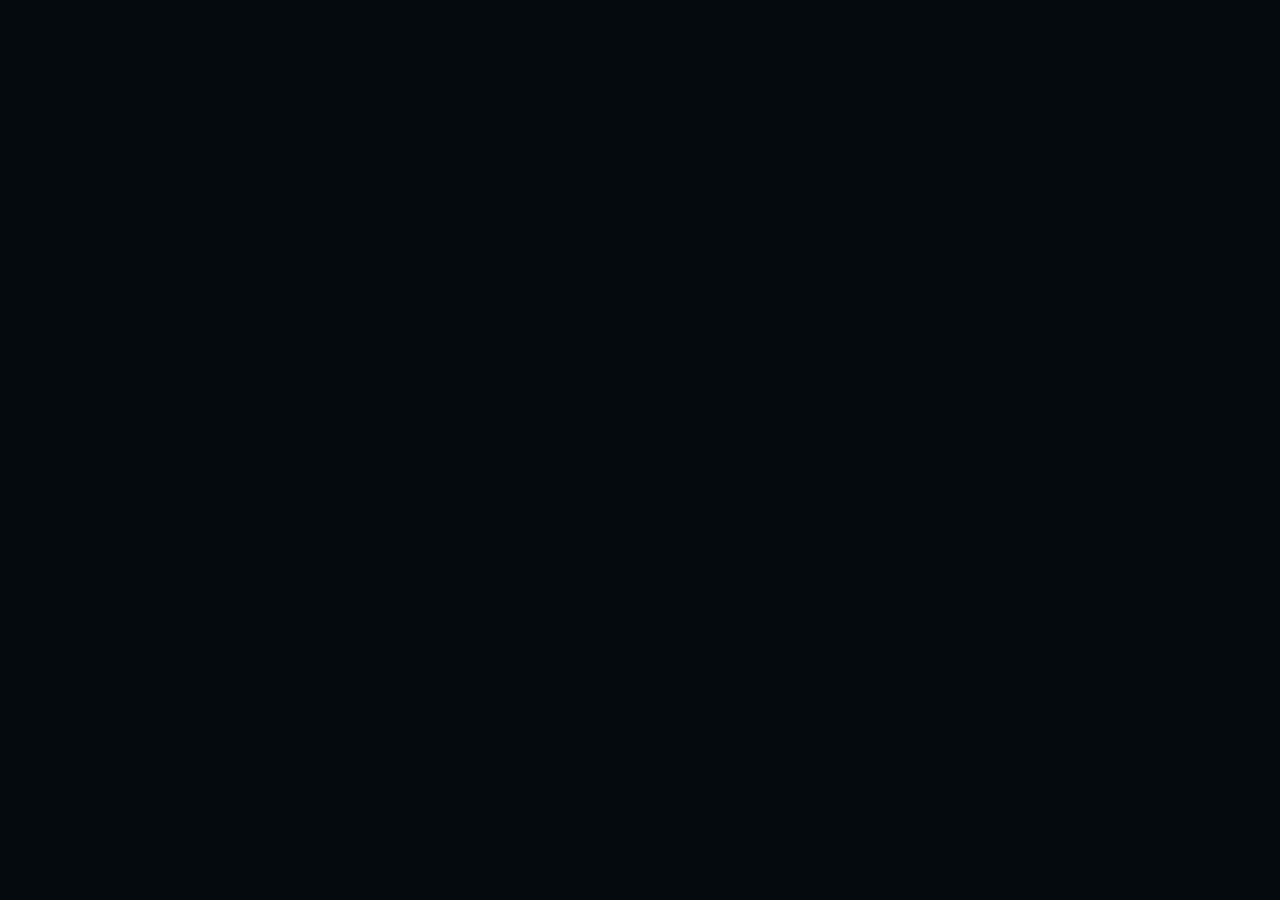
==== animated-objects/index.html @ 1600dea6 "'CSS Animated Objects'  basic setup" ====
<!DOCTYPE html>
<html lang="en">
<head>
    <meta charset="UTF-8">
    <meta name="viewport" content="width=device-width, initial-scale=1.0">
    <link rel="stylesheet" href="css/styles.css">
    <title>Animated Objects</title>
</head>
<body>

<section class="animated-icons-container">
    <div class="animated-icon-1"></div>
    <div class="animated-icon-2"></div>
    <div class="animated-icon-3"></div>
</section>
    
</body>
</html>
---- animated-objects/css/styles.css ----
* {
    margin: 0;
    padding: 0;
    box-sizing: border-box;
    user-select: none;
} 

body {
    background-color: hsl(210, 50%, 4%);
    color: white;
}

.animated-icons-container {
    position: fixed;
    inset: 0;
    display: grid;
    grid-template-columns: repeat(3,1fr);
    place-items: center;
}
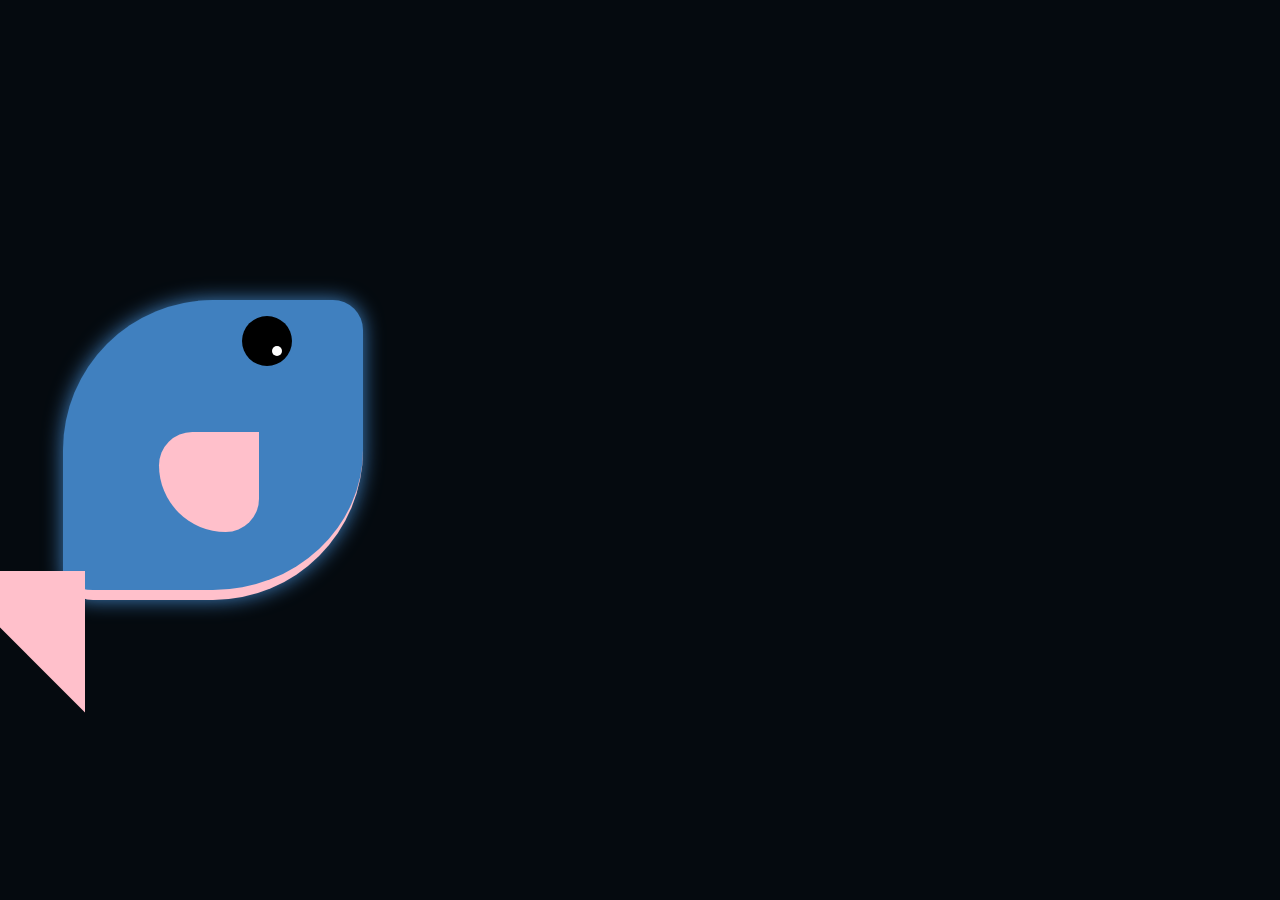
==== commit 2fb8a2b2: "basic animated fish" ====
--- a/animated-objects/index.html
+++ b/animated-objects/index.html
@@ -9,9 +9,19 @@
 <body>
 
 <section class="animated-icons-container">
-    <div class="animated-icon-1"></div>
-    <div class="animated-icon-2"></div>
-    <div class="animated-icon-3"></div>
+    <div class="animated-icon-1 artboard-1">
+        <div class="eye">
+            <div class="pupil"></div>
+        </div>
+        <div class="fin"></div>
+        <div class="tail"></div>
+    </div>
+    <div class="animated-icon-2">
+        <div class="icon-artboard-2"></div>
+    </div>
+    <div class="animated-icon-3">
+        <div class="icon-artboard-3"></div>
+    </div>
 </section>
     
 </body>
--- a/animated-objects/css/styles.css
+++ b/animated-objects/css/styles.css
@@ -16,4 +16,75 @@
     display: grid;
     grid-template-columns: repeat(3,1fr);
     place-items: center;
-}+}
+
+.artboard-1 {
+    position: relative;
+}
+
+.animated-icon-1 {
+    width: 300px;
+    height: 300px;
+    background-color: hsl(210, 50%, 50%);
+    border-radius: 50% 10% 50% 10%;
+    animation: swim 1.5s ease-in-out infinite;
+    border-bottom: pink solid 10px;
+    box-shadow: 0 0 20px hsl(210, 50%, 50%);
+}
+
+.eye {
+    position: absolute;
+    background: black;
+    width: 50px;
+    height: 50px;
+    border-radius: 50%;
+    top: 14%;
+    left: 68%;
+    transform: translate(-50%, -50%);
+}
+
+.pupil {
+    position: absolute;
+    background: white;
+    width: 10px;
+    height: 10px;
+    border-radius: 50%;
+    top: 60%;
+    left: 60%;
+}
+
+.fin {
+    position: absolute;
+    width: 100px;
+    height: 100px;
+    background-color: pink;
+    border-radius: 50% 0% 50% 100%;
+    left: 32%;
+    bottom: 20%;
+}
+
+.tail {
+    position: absolute;
+    left: 0;
+    bottom: 0;
+    border-color: transparent transparent pink transparent;
+    border-style: solid;
+    border-width: 100px;
+    left: -26%;
+    bottom: -28%;
+    transform: rotate(45deg);
+}
+
+@keyframes swim {
+
+    0% {
+        transform: rotate(45deg) translateX(0) translateY(0);
+    }
+    50% {
+        transform: rotate(45deg) translateX(28px) translateY(20px);
+    }
+    100% {
+        transform: rotate(45deg) translateX(0) translateY(0);
+    }
+
+}
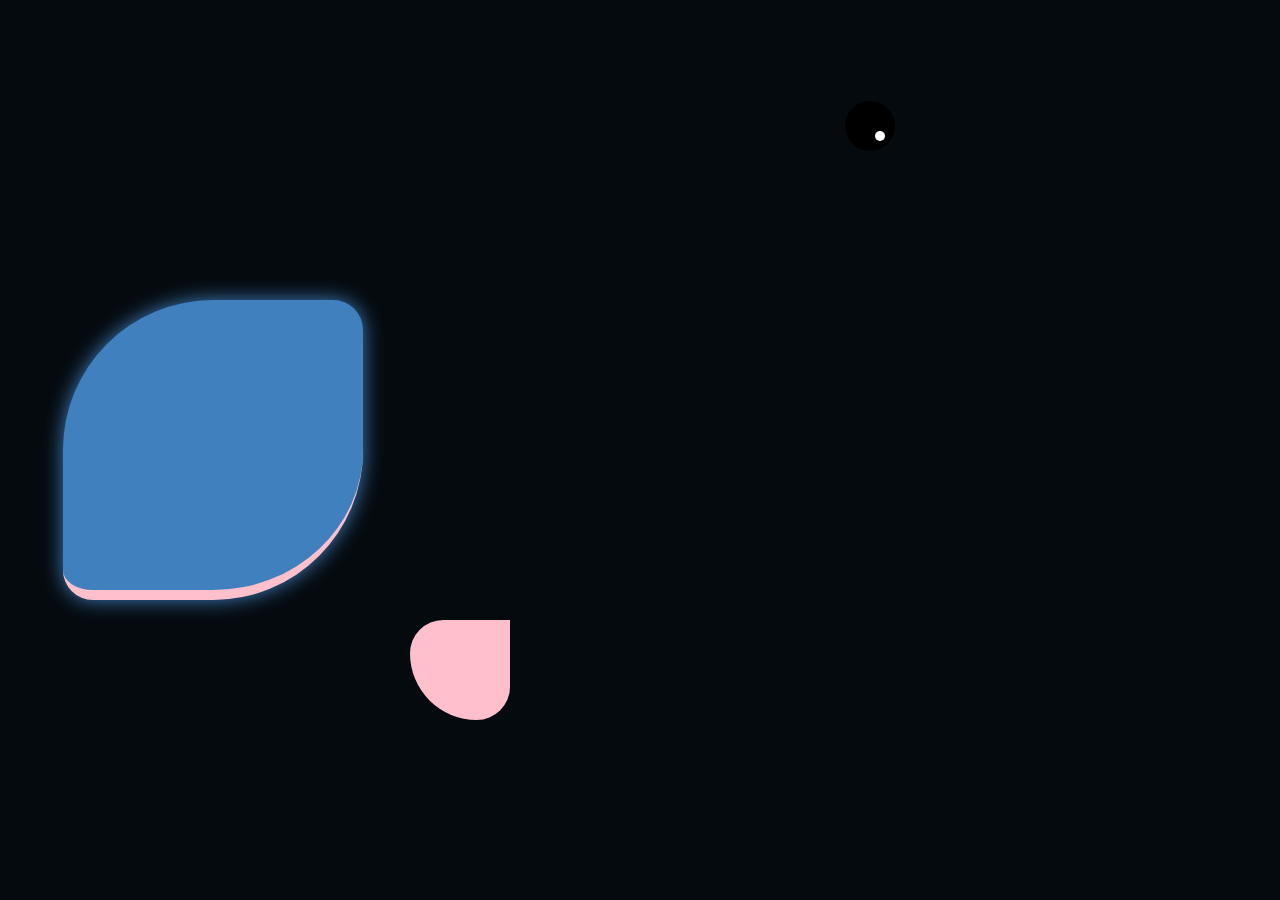
==== commit 3b8e7e93: "added artboard class to the icons" ====
--- a/animated-objects/index.html
+++ b/animated-objects/index.html
@@ -9,17 +9,17 @@
 <body>
 
 <section class="animated-icons-container">
-    <div class="animated-icon-1 artboard-1">
+    <div class="animated-icon-1 artboard">
         <div class="eye">
             <div class="pupil"></div>
         </div>
         <div class="fin"></div>
         <div class="tail"></div>
     </div>
-    <div class="animated-icon-2">
+    <div class="animated-icon-2 artboard">
         <div class="icon-artboard-2"></div>
     </div>
-    <div class="animated-icon-3">
+    <div class="animated-icon-3 artboard">
         <div class="icon-artboard-3"></div>
     </div>
 </section>
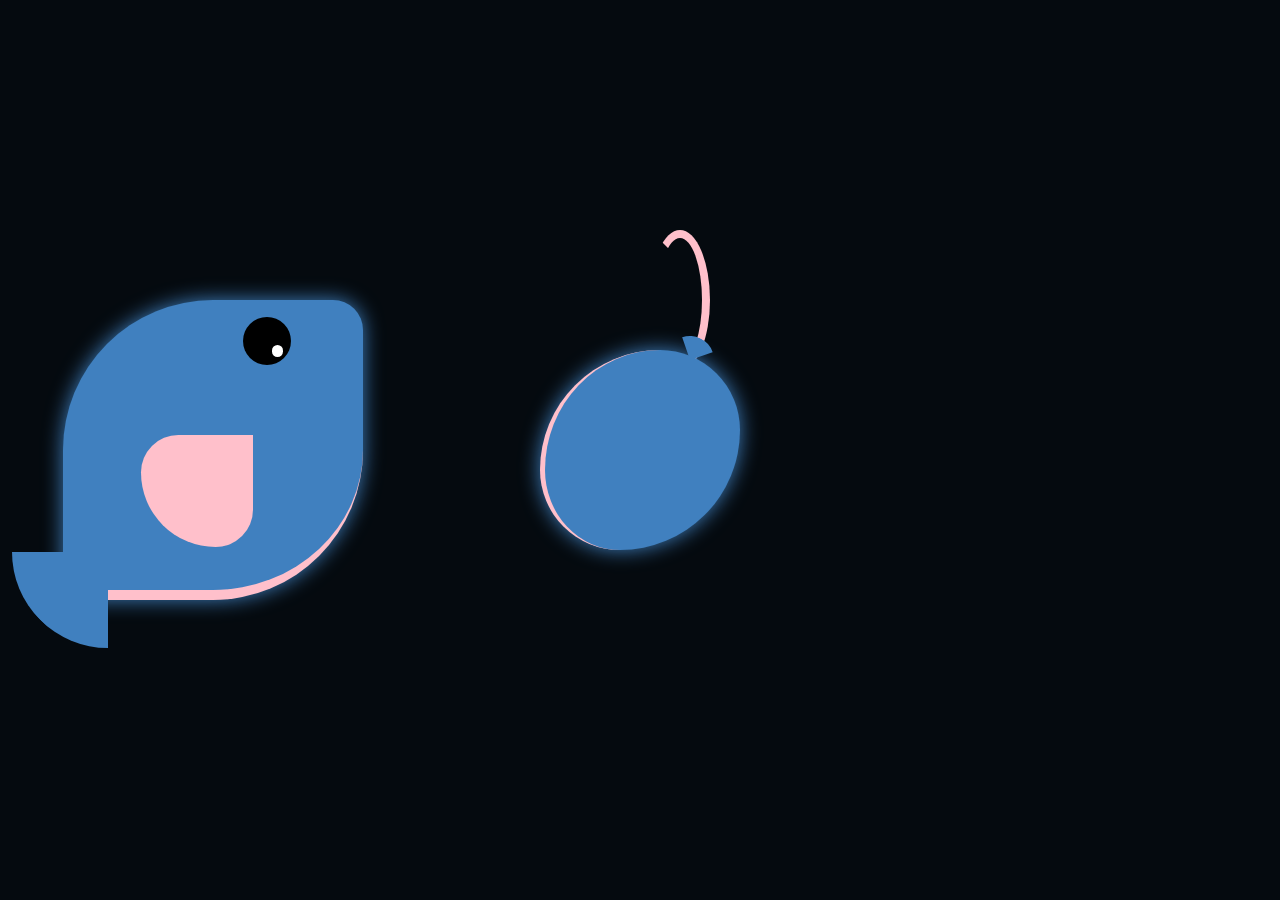
==== commit 33385a78: "balloon animation" ====
--- a/animated-objects/index.html
+++ b/animated-objects/index.html
@@ -17,7 +17,11 @@
         <div class="tail"></div>
     </div>
     <div class="animated-icon-2 artboard">
-        <div class="icon-artboard-2"></div>
+        <div class="icon-artboard-2">
+        <div class="balloon"></div>
+        <div class="balloon-string"></div>
+        <div class="balloon-neck"></div>
+    </div>
     </div>
     <div class="animated-icon-3 artboard">
         <div class="icon-artboard-3"></div>
--- a/animated-objects/css/styles.css
+++ b/animated-objects/css/styles.css
@@ -18,7 +18,7 @@
     place-items: center;
 }
 
-.artboard-1 {
+.artboard {
     position: relative;
 }
 
@@ -35,8 +35,8 @@
 .eye {
     position: absolute;
     background: black;
-    width: 50px;
-    height: 50px;
+    width: 3rem;
+    height: 3rem;
     border-radius: 50%;
     top: 14%;
     left: 68%;
@@ -46,8 +46,8 @@
 .pupil {
     position: absolute;
     background: white;
-    width: 10px;
-    height: 10px;
+    width: .7rem;
+    height: .7rem;
     border-radius: 50%;
     top: 60%;
     left: 60%;
@@ -55,24 +55,60 @@
 
 .fin {
     position: absolute;
-    width: 100px;
-    height: 100px;
+    width: 7rem;
+    height: 7rem;
     background-color: pink;
     border-radius: 50% 0% 50% 100%;
-    left: 32%;
-    bottom: 20%;
+    left: 26%;
+    bottom: 15%;
 }
 
 .tail {
     position: absolute;
     left: 0;
     bottom: 0;
-    border-color: transparent transparent pink transparent;
+    border-color: transparent transparent hsl(210, 50%, 50%) transparent;
     border-style: solid;
-    border-width: 100px;
-    left: -26%;
-    bottom: -28%;
+    border-width: 6rem;
+    border-radius: 100%;
+    left: -17%;
+    bottom: -20%;
     transform: rotate(45deg);
+}
+
+.icon-artboard-2 {
+    animation: glide 2s normal infinite;
+}
+
+.balloon {
+    width: 200px;
+    height: 200px;
+    background-color: hsl(210, 50%, 50%);
+    border-radius: 60% 40% 60% 40%;
+    border-left: pink solid 5px;
+    box-shadow: 0 0 20px hsl(210, 50%, 50%);
+}
+
+.balloon-string {
+    z-index: -1;
+    position: absolute;
+    left: 55%;
+    bottom: 90%;
+    border: .5rem solid pink;
+    border-color: pink pink pink transparent;
+    border-radius: 50% 50% 50% 50%;
+    width: 30%;
+    height: 70%;
+}
+
+.balloon-neck {
+    position: absolute;
+    left: 63%;
+    border: 1.5rem solid pink;
+    border-color: hsl(210, 50%, 50%) transparent transparent transparent;
+    border-radius: 50% 50% 50% 50%;
+    transform: rotate(26deg);
+    bottom: 83%;
 }
 
 @keyframes swim {
@@ -88,3 +124,18 @@
     }
 
 }
+
+@keyframes glide {
+    /* glide from left to right and back */
+
+    0% {
+        transform: rotate(133deg) translateX(0) translateY(0);
+    }
+    50% {
+        transform: rotate(145deg) translateX(38px) translateY(40px);
+    }
+    100% {
+        transform: rotate(133deg) translateX(0) translateY(0);
+    }
+
+}
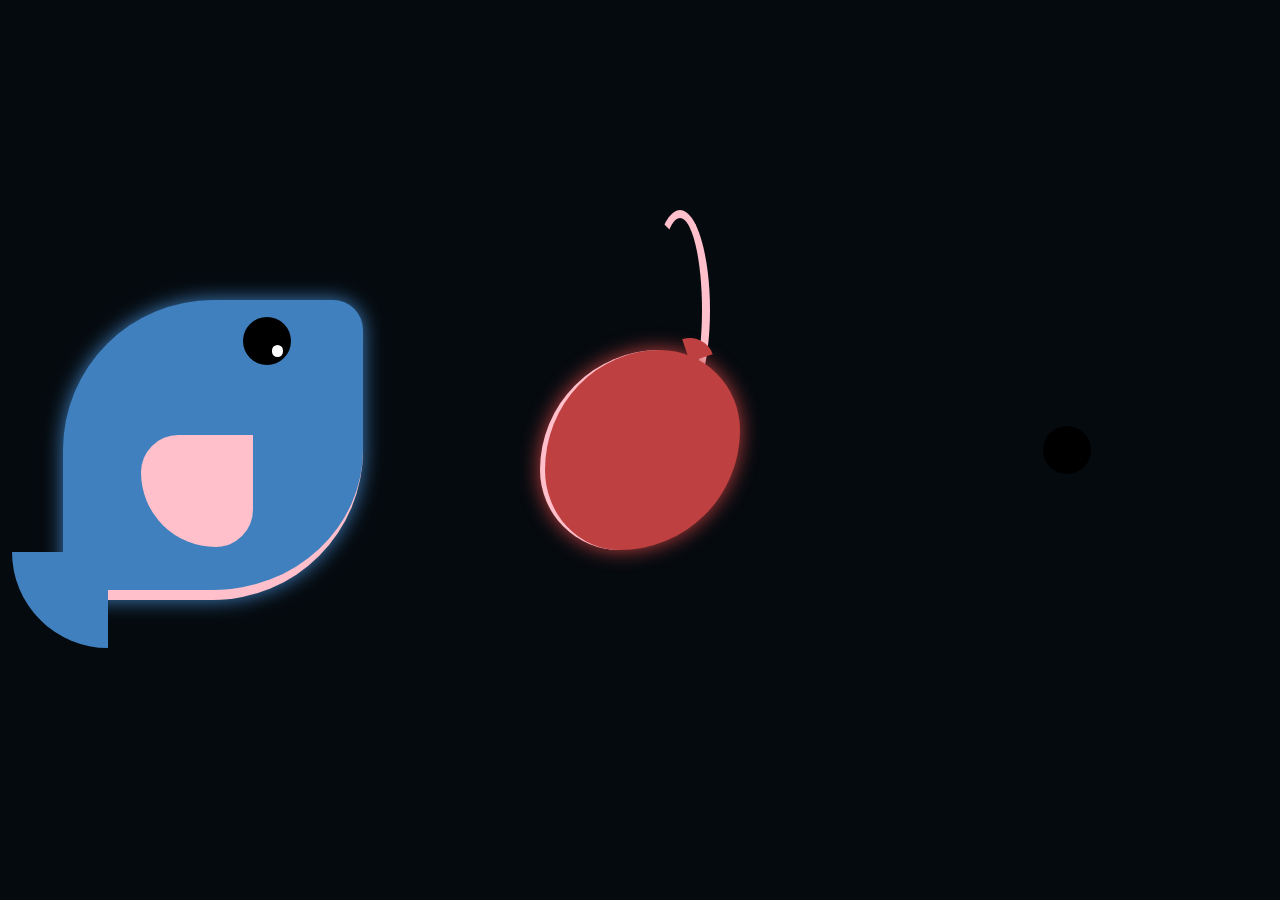
==== commit 2c1b7f78: "created classes for bee" ====
--- a/animated-objects/index.html
+++ b/animated-objects/index.html
@@ -24,7 +24,14 @@
     </div>
     </div>
     <div class="animated-icon-3 artboard">
-        <div class="icon-artboard-3"></div>
+        <div class="icon-artboard-3">
+        <div class="bee">
+            <div class="stripes"></div>
+        </div>
+        <div class="wings"></div>
+        <div class="eye"></div>
+
+    </div>
     </div>
 </section>
     
--- a/animated-objects/css/styles.css
+++ b/animated-objects/css/styles.css
@@ -77,38 +77,42 @@
 }
 
 .icon-artboard-2 {
-    animation: glide 2s normal infinite;
+    animation: glide 3s infinite;
+    animation-timing-function: ease-in-out;
 }
 
 .balloon {
     width: 200px;
     height: 200px;
-    background-color: hsl(210, 50%, 50%);
+    background-color: hsl(0, 50%, 50%);
     border-radius: 60% 40% 60% 40%;
     border-left: pink solid 5px;
-    box-shadow: 0 0 20px hsl(210, 50%, 50%);
+    box-shadow: 0 0 20px hsl(0, 50%, 50%);
 }
 
 .balloon-string {
     z-index: -1;
     position: absolute;
     left: 55%;
-    bottom: 90%;
+    bottom: 70%;
     border: .5rem solid pink;
     border-color: pink pink pink transparent;
-    border-radius: 50% 50% 50% 50%;
+    border-radius: 50%;
     width: 30%;
-    height: 70%;
+    height: 100%;
+    transition: transform cubic-bezier(0.18, 0.89, 0.32, 1.28);
+    transform-origin: 80% 0%;
+    animation: wiggle 3s infinite;
 }
 
 .balloon-neck {
     position: absolute;
     left: 63%;
     border: 1.5rem solid pink;
-    border-color: hsl(210, 50%, 50%) transparent transparent transparent;
+    border-color: hsl(0, 50%, 50%) transparent transparent transparent;
     border-radius: 50% 50% 50% 50%;
     transform: rotate(26deg);
-    bottom: 83%;
+    bottom: 82%;
 }
 
 @keyframes swim {
@@ -131,11 +135,28 @@
     0% {
         transform: rotate(133deg) translateX(0) translateY(0);
     }
-    50% {
-        transform: rotate(145deg) translateX(38px) translateY(40px);
+    30% {
+        transform: rotate(145deg) translateX(38px) translateY(150px);
+    }
+    60% {
+        transform: rotate(180deg) translateX(50px) translateY(170px);
     }
     100% {
         transform: rotate(133deg) translateX(0) translateY(0);
     }
 
+}
+
+@keyframes wiggle {
+    /* mirror left/right around the neck-side pivot */
+    0% {
+        transform: scaleX(1) rotate(5deg);
+    }
+    50% {
+        transform: scaleX(-1) rotate(-1deg);
+    }
+    100% {
+        transform: scaleX(1) rotate(5deg);
+    }
+
 }
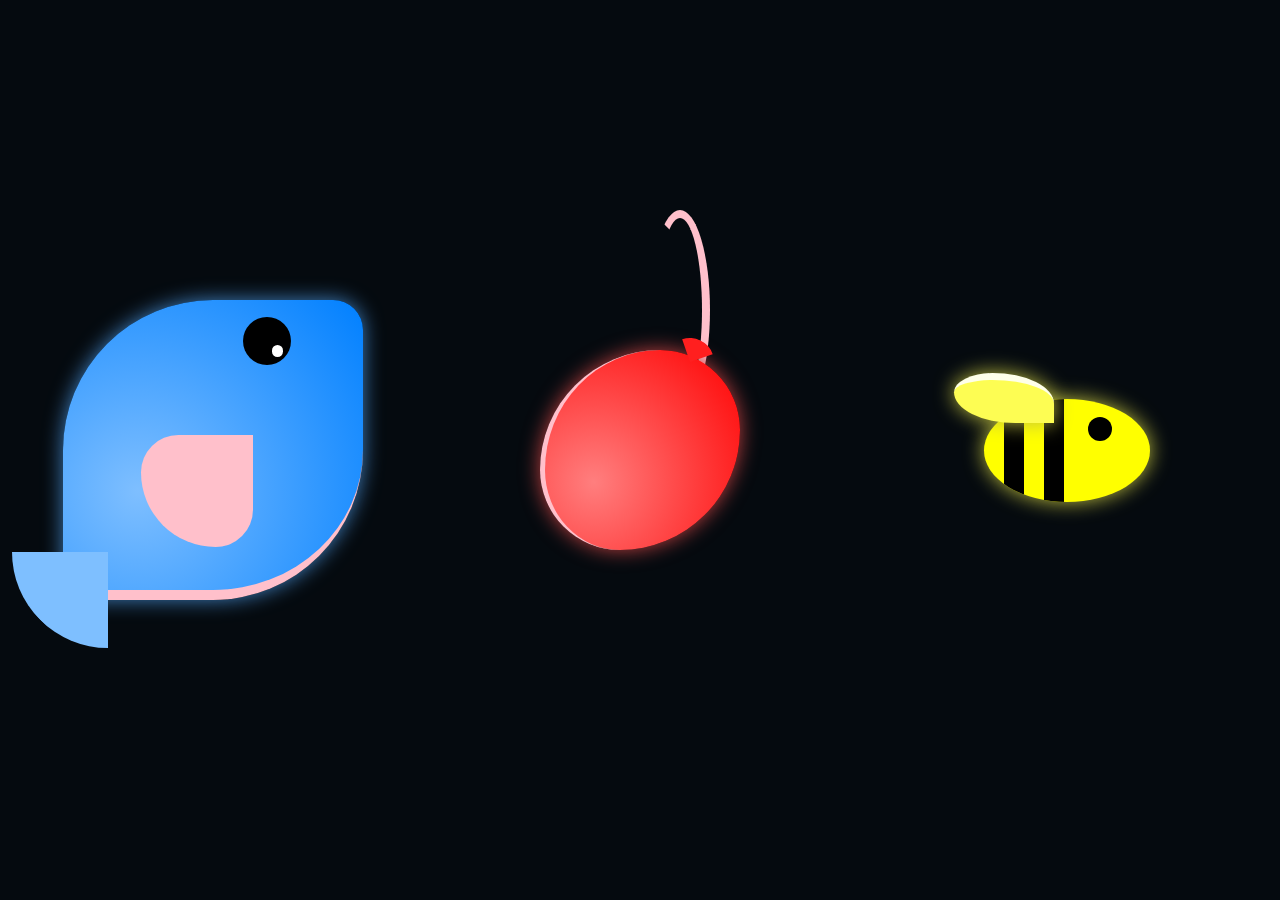
==== commit 898e6208: "changed wings to wing and different box shadow color" ====
--- a/animated-objects/index.html
+++ b/animated-objects/index.html
@@ -28,7 +28,7 @@
         <div class="bee">
             <div class="stripes"></div>
         </div>
-        <div class="wings"></div>
+        <div class="wing"></div>
         <div class="eye"></div>
 
     </div>
--- a/animated-objects/css/styles.css
+++ b/animated-objects/css/styles.css
@@ -25,7 +25,7 @@
 .animated-icon-1 {
     width: 300px;
     height: 300px;
-    background-color: hsl(210, 50%, 50%);
+    background-image: radial-gradient(circle at 25% 66%, hsl(210, 100%, 74.79%), hsl(210, 100%, 50%));
     border-radius: 50% 10% 50% 10%;
     animation: swim 1.5s ease-in-out infinite;
     border-bottom: pink solid 10px;
@@ -67,7 +67,7 @@
     position: absolute;
     left: 0;
     bottom: 0;
-    border-color: transparent transparent hsl(210, 50%, 50%) transparent;
+    border-color: transparent transparent hsl(210, 100%, 74.79%) transparent;
     border-style: solid;
     border-width: 6rem;
     border-radius: 100%;
@@ -84,7 +84,7 @@
 .balloon {
     width: 200px;
     height: 200px;
-    background-color: hsl(0, 50%, 50%);
+    background-image: radial-gradient(circle at 25% 66%, hsl(0deg 100% 74.79%), hsl(0deg 100% 50%));
     border-radius: 60% 40% 60% 40%;
     border-left: pink solid 5px;
     box-shadow: 0 0 20px hsl(0, 50%, 50%);
@@ -108,13 +108,63 @@
 .balloon-neck {
     position: absolute;
     left: 63%;
-    border: 1.5rem solid pink;
-    border-color: hsl(0, 50%, 50%) transparent transparent transparent;
+    border: 1.5rem solid;
+    border-color: hsl(0, 100%, 56%) transparent transparent transparent;
     border-radius: 50% 50% 50% 50%;
     transform: rotate(26deg);
     bottom: 82%;
 }
 
+.icon-artboard-3 {
+    width: 100%;
+    height: 100%;
+    animation: fly 3s infinite;
+
+    &>div.eye {
+        width: 1.5rem;
+        height: 1.5rem;
+        top: 30%;
+        left: 70%;
+    }
+}
+
+.bee {
+    position: relative;
+    width: 166px;
+    height: 103px;
+    background-color: hsl(60, 100%, 50%);
+    border-radius: 50% 50% 50% 50%;
+    box-shadow: 0 0 20px hsl(60, 50%, 50%);
+    overflow: hidden;
+}
+
+.wing {
+    position: absolute;
+    width: 100px;
+    height: 50px;
+    background-color: hsl(60, 98%, 66%);
+    box-shadow: 0 0 20px hsl(60, 50%, 50%);
+    border-top: rgb(254, 255, 233) solid 7px;
+    border-radius: 50% 80% 0% 80%;
+    left: -18%;
+    top: -25%;
+    animation: flap 1s infinite;
+    transform-origin: 50% 100%;
+}
+
+.stripes {
+    width: 50%;
+    position: absolute;
+    inset: 0;
+    background-image: repeating-linear-gradient(
+        to right,
+        transparent,
+        transparent 20px,
+        black 20px,
+        black 40px
+    );
+}
+
 @keyframes swim {
 
     0% {
@@ -130,7 +180,6 @@
 }
 
 @keyframes glide {
-    /* glide from left to right and back */
 
     0% {
         transform: rotate(133deg) translateX(0) translateY(0);
@@ -148,7 +197,7 @@
 }
 
 @keyframes wiggle {
-    /* mirror left/right around the neck-side pivot */
+  
     0% {
         transform: scaleX(1) rotate(5deg);
     }
@@ -159,4 +208,35 @@
         transform: scaleX(1) rotate(5deg);
     }
 
+}
+
+@keyframes fly {
+
+    0% {
+        transform: translateX(0) translateY(0);
+    }
+    30% {
+        transform: translateX(38px) translateY(150px);
+    }
+    60% {
+        transform: translateX(50px) translateY(170px);
+    }
+    100% {
+        transform: translateX(0) translateY(0);
+    }
+
+}
+
+@keyframes flap {
+
+    0% {
+        transform: scaleY(1);
+    }
+    50% {
+        transform: scaleY(-1);
+    }
+    100% {
+        transform: scaleY(1);
+    }
+
 }
